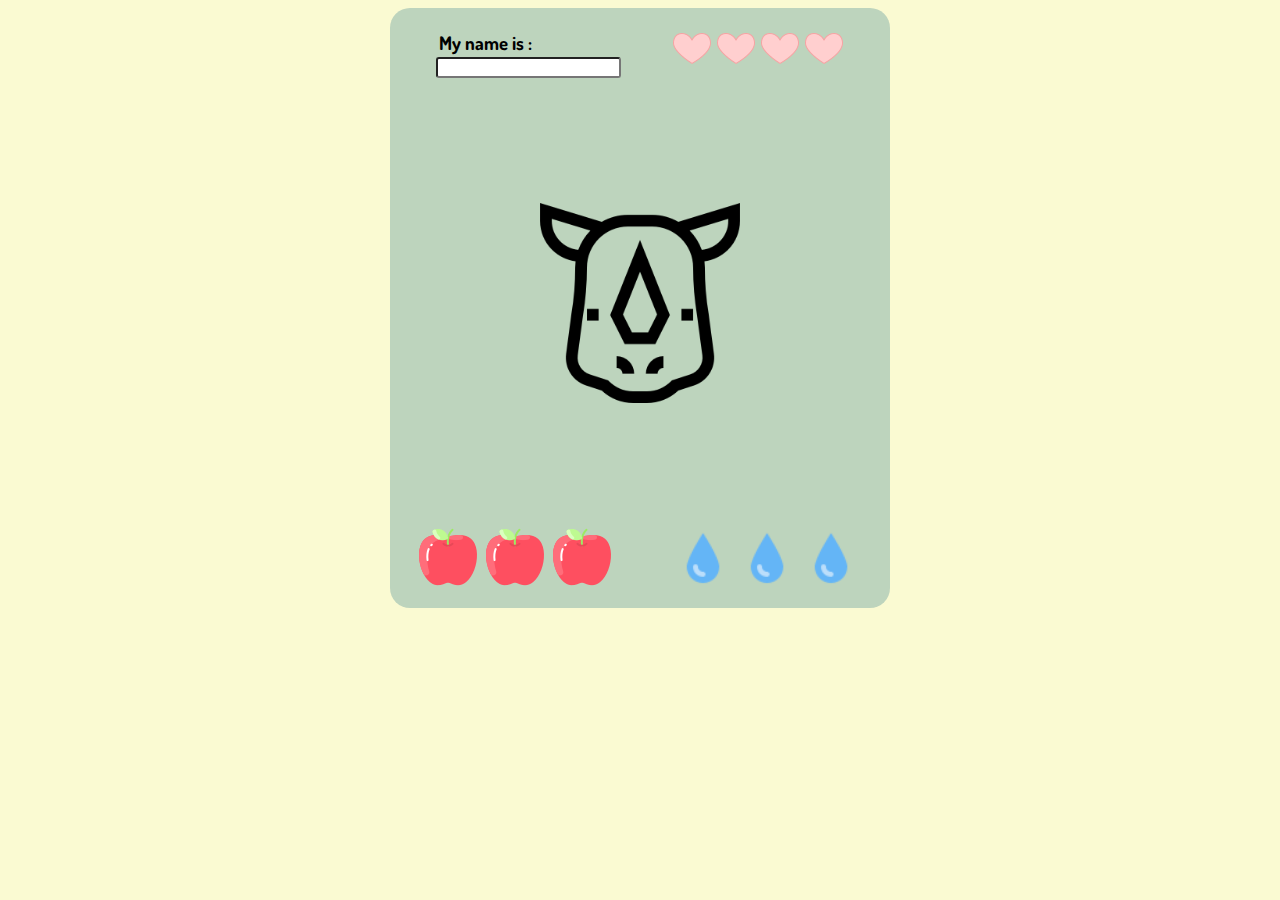
==== Game.html @ c7c53d34 "trying to move food" ====
<!DOCTYPE html>
<html lang="en">
<head>
    <meta charset="UTF-8">
    <meta name="viewport" content="width=device-width, initial-scale=1.0">
    <link rel="stylesheet" href="style.css" class="">
    <script defer src="drag-n-drop-basics.js" type="module"></script>
    <link rel="preconnect" href="https://fonts.googleapis.com">
<link rel="preconnect" href="https://fonts.gstatic.com" crossorigin>
<link href="https://fonts.googleapis.com/css2?family=Dosis:wght@200&display=swap" rel="stylesheet">
    <title>Love me</title>
</head>
<body>
    <section class="screen-circle">
        <section class="top">
            <div>
                <h3>My name is :</h3>
                <input type="text" class="pets-name">
            </div>
            <div>
                <img src="heart-pink.png" alt="" class="life-line" id="heart1">
                <img src="heart-pink.png" alt="" class="life-line" id="heart2">
                <img src="heart-pink.png" alt="" class="life-line" id="heart3">
                <img src="heart-pink.png" alt="" class="life-line" id="heart4">
            </div>
        </section>
            <div id="playground">
            <section class="pet-area" id="pet">
                <img src="rhinoceros.png" alt="" class="pet"> 
            </section>
            <section id="feed">
            <div class="food">
                <img src="icons8-apple-58.png" class="apple">
                <img src="icons8-apple-58.png" class="apple">
                <img src="icons8-apple-58.png" class="apple">
            </div>
            <div class="water">
                <img src="icons8-water-drop-48.png" class="waterdrop">
                <img src="icons8-water-drop-48.png" class="waterdrop">
                <img src="icons8-water-drop-48.png" class="waterdrop">
            </div>
            </section>
        </div>
    </section>  
</body>
</html>
---- style.css ----
body {
    display: flex;
    justify-content: center;
    align-content: center;
    background-color: lightgoldenrodyellow;
}

.screen-circle {
    background-color: rgb(189, 212, 189);
    height: 600px;
    width: 500px;
    border-radius: 20px;
}

.top {
    display: flex;
    justify-content: space-around;
    margin: 20px;
}

h3 {
    margin: 3px;
    font-family: 'Dosis', sans-serif;
}

.pets-name {
    border-radius: 3px;
}

.pet-area {
    display: flex;
    justify-content: center;
    align-items: center;
    margin: 125px;
}

.pet {
   height: 200px;
   width: 200px;
}

#feed {
    display:flex;
    justify-content:space-around;
    /* background-color: coral; */
    height: 50px;   
}

.waterdrop {
  height: 60px;
  width: 60px;
}


.apple {
    margin: 0 5px 0 0;
}
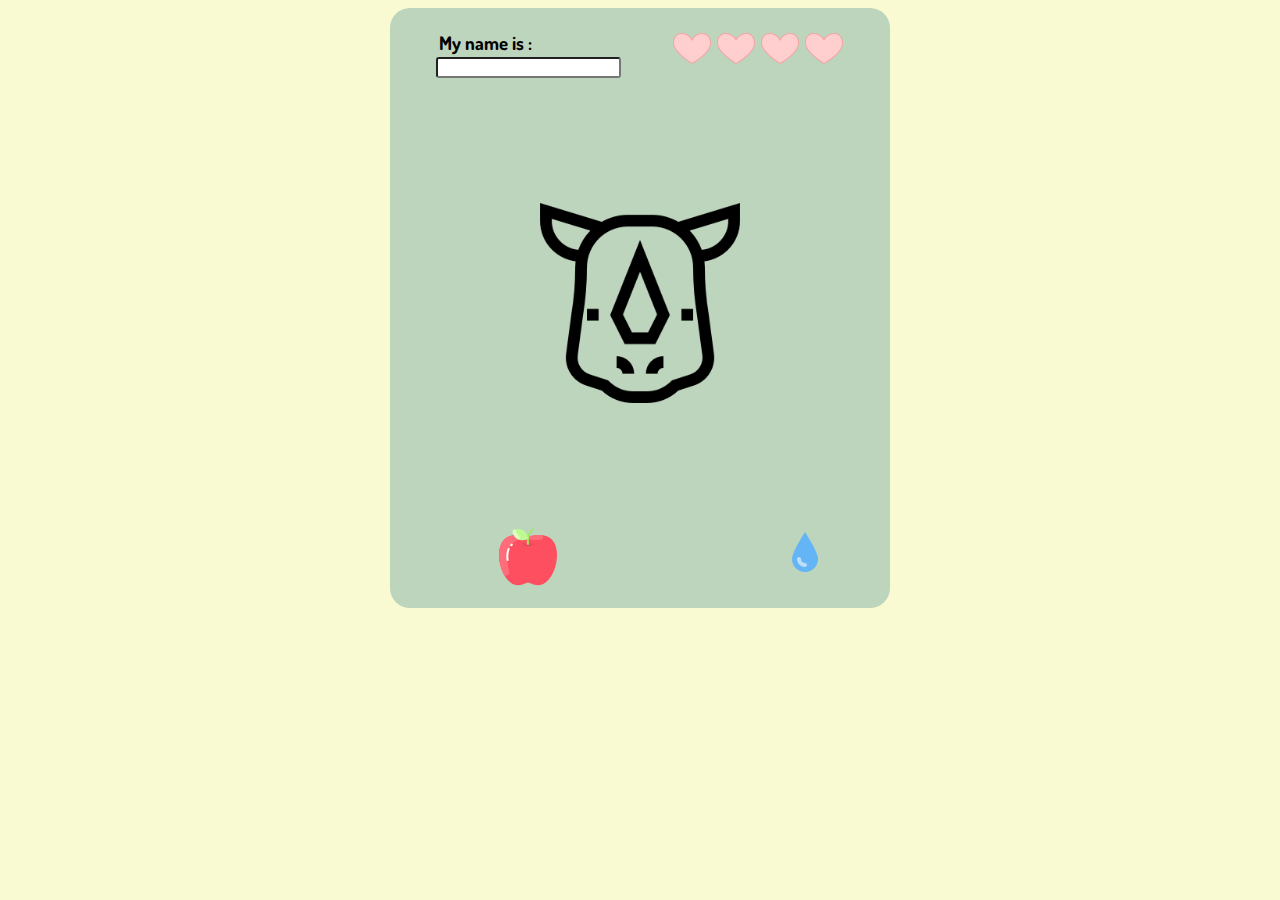
==== commit 9c66e2da: "waterdrop now moves, need to move the apple" ====
--- a/Game.html
+++ b/Game.html
@@ -15,9 +15,10 @@
         <section class="top">
             <div>
                 <h3>My name is :</h3>
-                <input type="text" class="pets-name">
+                <input type="text" class="pets-name" id="petsName">
             </div>
             <div>
+
                 <img src="heart-pink.png" alt="" class="life-line" id="heart1">
                 <img src="heart-pink.png" alt="" class="life-line" id="heart2">
                 <img src="heart-pink.png" alt="" class="life-line" id="heart3">
@@ -25,21 +26,17 @@
             </div>
         </section>
             <div id="playground">
-            <section class="pet-area" id="pet">
-                <img src="rhinoceros.png" alt="" class="pet"> 
-            </section>
-            <section id="feed">
+            <div class="pet-area" id="pet">
+                <img src="rhinoceros.png" alt="" class="pet" id="mouth"> 
+            </div>
+            <div id="feed">
             <div class="food">
-                <img src="icons8-apple-58.png" class="apple">
-                <img src="icons8-apple-58.png" class="apple">
-                <img src="icons8-apple-58.png" class="apple">
+                <div class="apple"></div>
             </div>
             <div class="water">
-                <img src="icons8-water-drop-48.png" class="waterdrop">
-                <img src="icons8-water-drop-48.png" class="waterdrop">
-                <img src="icons8-water-drop-48.png" class="waterdrop">
+                <div class="waterdrop"></div>
             </div>
-            </section>
+            </div>
         </div>
     </section>  
 </body>
--- a/style.css
+++ b/style.css
@@ -27,6 +27,11 @@
     border-radius: 3px;
 }
 
+/* #playground {
+    height: 500px;
+    width: 500px;
+} */
+
 .pet-area {
     display: flex;
     justify-content: center;
@@ -40,18 +45,32 @@
 }
 
 #feed {
+    /* position: absolute; */
     display:flex;
     justify-content:space-around;
     /* background-color: coral; */
     height: 50px;   
 }
 
+.food .water {
+    position: absolute;
+    top: 0;
+    left: 0;
+}
+
 .waterdrop {
-  height: 60px;
-  width: 60px;
+    position: absolute;
+    height: 60px;
+    width: 60px;
+    background-image: url("icons8-water-drop-48.png");
+    background-repeat: no-repeat;
 }
 
 
 .apple {
     margin: 0 5px 0 0;
+    background-image: url("icons8-apple-58.png");
+    width: 58px;
+    height: 58px;
+    background-repeat: no-repeat;
 }
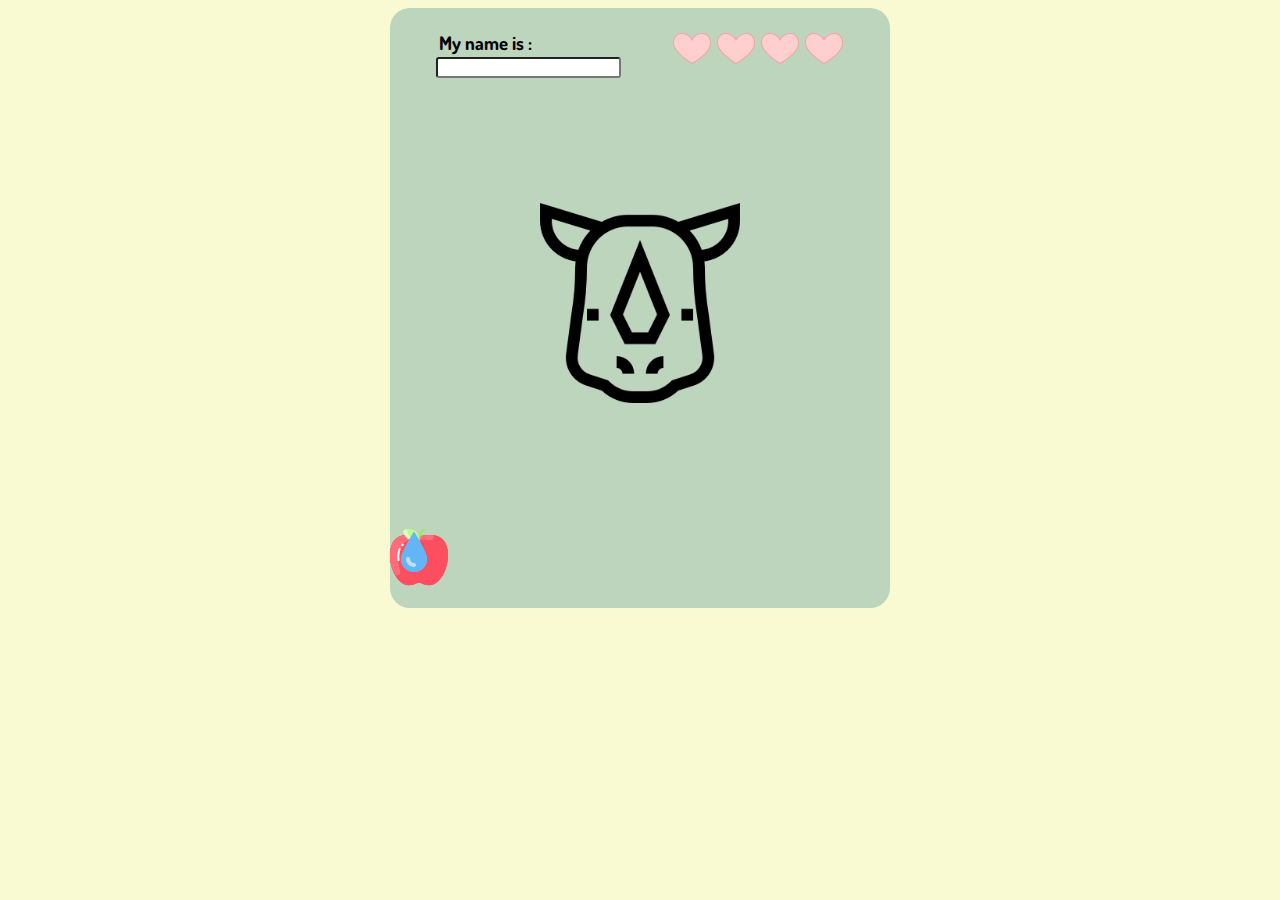
==== commit e128bcaf: "apples and waterdrops move, trying to remove hearts" ====
--- a/Game.html
+++ b/Game.html
@@ -4,7 +4,9 @@
     <meta charset="UTF-8">
     <meta name="viewport" content="width=device-width, initial-scale=1.0">
     <link rel="stylesheet" href="style.css" class="">
-    <script defer src="drag-n-drop-basics.js" type="module"></script>
+    <script defer src="Script.js"></script>
+    <script defer src="Apple.js"></script>
+    <script defer src="LifeLine.js"></script>
     <link rel="preconnect" href="https://fonts.googleapis.com">
 <link rel="preconnect" href="https://fonts.gstatic.com" crossorigin>
 <link href="https://fonts.googleapis.com/css2?family=Dosis:wght@200&display=swap" rel="stylesheet">
@@ -17,12 +19,11 @@
                 <h3>My name is :</h3>
                 <input type="text" class="pets-name" id="petsName">
             </div>
-            <div>
-
-                <img src="heart-pink.png" alt="" class="life-line" id="heart1">
-                <img src="heart-pink.png" alt="" class="life-line" id="heart2">
-                <img src="heart-pink.png" alt="" class="life-line" id="heart3">
-                <img src="heart-pink.png" alt="" class="life-line" id="heart4">
+            <div class="hearts">
+                <img src="heart-pink.png" alt="" class="lifeLine" id="heart1">
+                <img src="heart-pink.png" alt="" class="lifeLine" id="heart2">
+                <img src="heart-pink.png" alt="" class="lifeLine" id="heart3">
+                <img src="heart-pink.png" alt="" class="lifeLine" id="heart4">
             </div>
         </section>
             <div id="playground">
@@ -30,11 +31,15 @@
                 <img src="rhinoceros.png" alt="" class="pet" id="mouth"> 
             </div>
             <div id="feed">
-            <div class="food">
-                <div class="apple"></div>
+            <div class="applebox">
+                <div class="apple" id="apple1"></div>
+                <div class="apple" id="apple2"></div>
+                <div class="apple" id="apple3"></div>
             </div>
-            <div class="water">
-                <div class="waterdrop"></div>
+            <div class="waterdropbox">
+                <div class="waterdrop" id="waterdrop1"></div>
+                <div class="waterdrop" id="waterdrop2"></div>
+                <div class="waterdrop" id="waterdrop3"></div>
             </div>
             </div>
         </div>
--- a/style.css
+++ b/style.css
@@ -44,18 +44,10 @@
    width: 200px;
 }
 
-#feed {
-    /* position: absolute; */
-    display:flex;
-    justify-content:space-around;
-    /* background-color: coral; */
-    height: 50px;   
-}
+.waterdropbox {
+    display: flex;
+    justify-content: ;
 
-.food .water {
-    position: absolute;
-    top: 0;
-    left: 0;
 }
 
 .waterdrop {
@@ -66,6 +58,9 @@
     background-repeat: no-repeat;
 }
 
+.applebox {
+    display: flex;
+}
 
 .apple {
     margin: 0 5px 0 0;
@@ -73,4 +68,5 @@
     width: 58px;
     height: 58px;
     background-repeat: no-repeat;
+    position: absolute;
 }
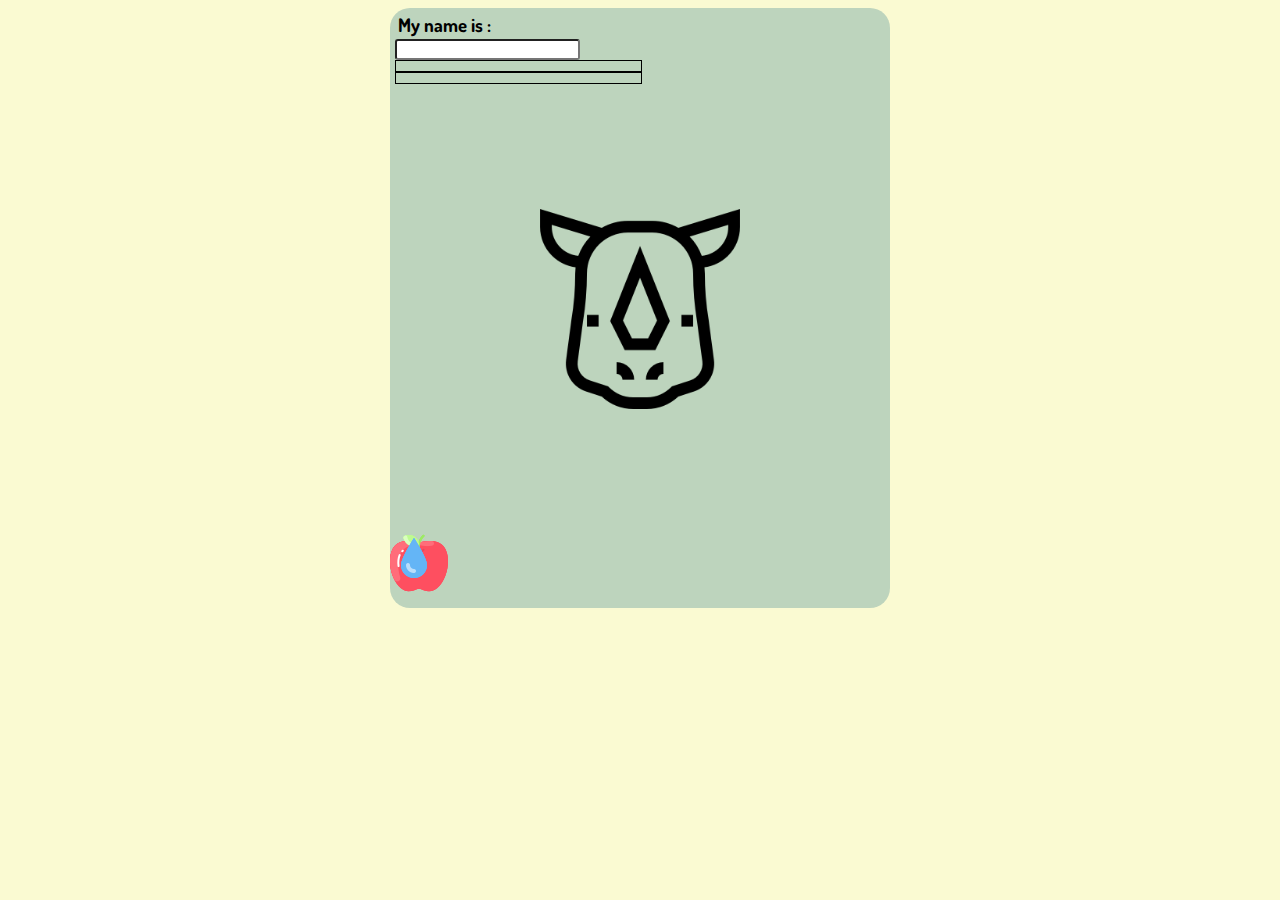
==== commit c33aa8ca: "changed the apple and waterdrop to a life bar" ====
--- a/Game.html
+++ b/Game.html
@@ -19,11 +19,9 @@
                 <h3>My name is :</h3>
                 <input type="text" class="pets-name" id="petsName">
             </div>
-            <div class="hearts">
-                <img src="heart-pink.png" alt="" class="lifeLine" id="heart1">
-                <img src="heart-pink.png" alt="" class="lifeLine" id="heart2">
-                <img src="heart-pink.png" alt="" class="lifeLine" id="heart3">
-                <img src="heart-pink.png" alt="" class="lifeLine" id="heart4">
+            <div id="lifeBars">
+                <div class="lifeBarWaterdrop"></div>
+                <div class="lifeBarApple"></div>           
             </div>
         </section>
             <div id="playground">
--- a/style.css
+++ b/style.css
@@ -13,9 +13,7 @@
 }
 
 .top {
-    display: flex;
-    justify-content: space-around;
-    margin: 20px;
+    margin: 5px;
 }
 
 h3 {
@@ -27,10 +25,26 @@
     border-radius: 3px;
 }
 
-/* #playground {
+.lifeBars {
+    margin: 5%;
+}
+
+.lifeBarWaterdrop {
+    height: 10px;
+    width: 50%;
+    border: 1px black solid;
+}
+
+.lifeBarApple {
+    height: 10px;
+    width: 50%;
+    border: 1px black solid;
+}
+
+#playground {
     height: 500px;
     width: 500px;
-} */
+}
 
 .pet-area {
     display: flex;
@@ -46,8 +60,7 @@
 
 .waterdropbox {
     display: flex;
-    justify-content: ;
-
+    justify-content:space-between;
 }
 
 .waterdrop {
